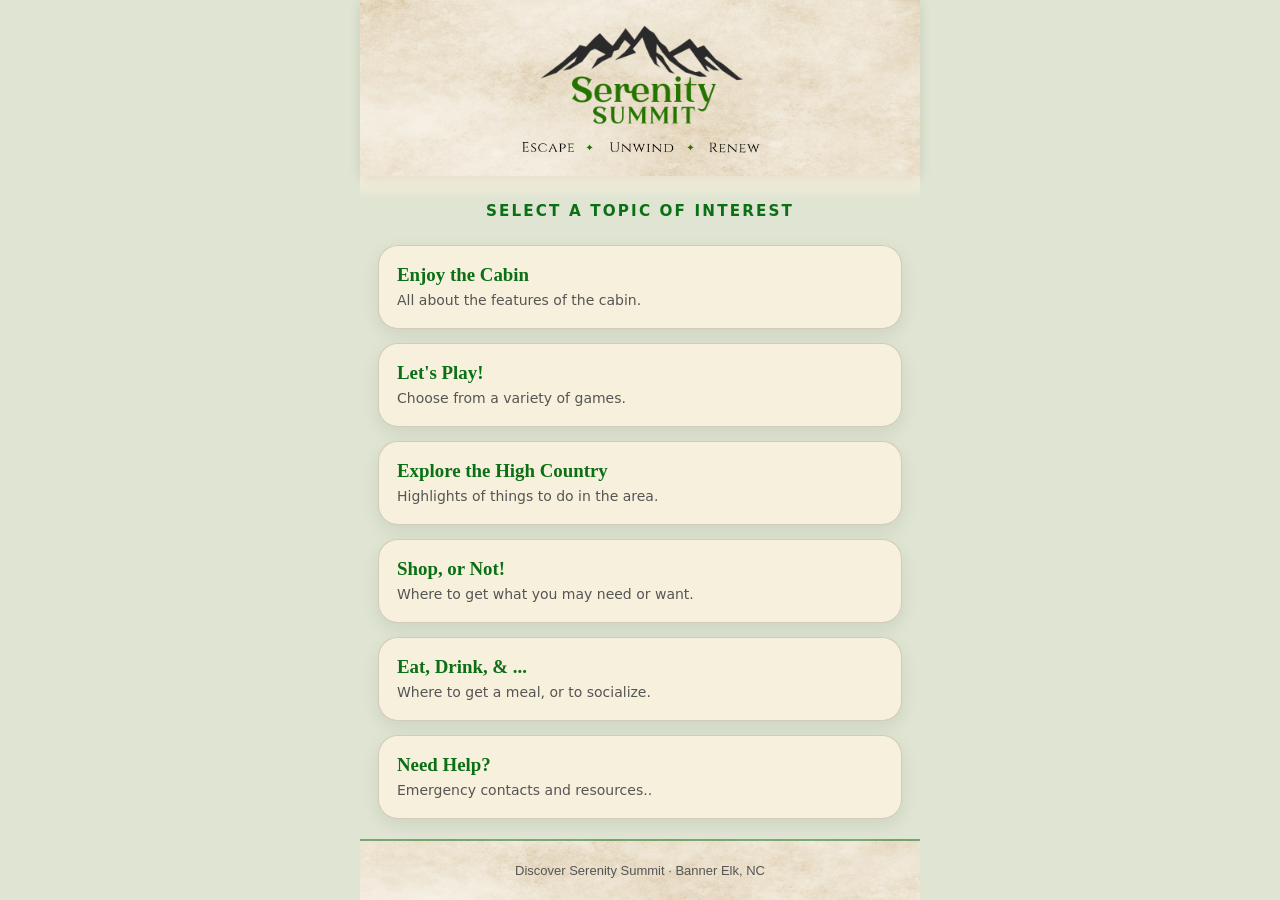
==== index.html @ 178c5b60 "Revert home page green-background test; restore sage" ====
<!doctype html>
<html lang="en">
<head>
<meta charset="utf-8">
<meta name="viewport" content="width=device-width, initial-scale=1">
<title>Discover Serenity Summit</title>
<link rel="stylesheet" href="shared.css?v=4">
</head>
<body>
<div class="page">

<header class="header">

  <a class="logo-link" href="./" aria-label="Serenity Summit home"><img class="logo"
       src="images/Logo-Borderless-sm2.png"
       alt="Serenity Summit"></a>

  <img class="tagline-image"
       src="images/Tagline.png"
       alt="Escape • Unwind • Renew">

</header>
<div class="fade" aria-hidden="true"></div>
<main class="content">
  <p class="intro">
    Select a topic of interest
  </p>

  <nav class="grid">
    <a class="card" href="guest-guide/">
      <strong>Enjoy the Cabin</strong>
      <span>All about the features of the cabin.</span>
    </a>

    <a class="card" href="play.html">
      <strong>Let's Play!</strong>
      <span>Choose from a variety of games.</span>
    </a>

    <a class="card" href="explore.html">
      <strong>Explore the High Country</strong>
      <span>Highlights of things to do in the area.</span>
    </a>

    <a class="card" href="shopping.html">
      <strong>Shop, or Not!</strong>
      <span>Where to get what you may need or want.</span>
    </a>

    <a class="card" href="dining.html">
      <strong>Eat, Drink, & ...</strong>
      <span>Where to get a meal, or to socialize.</span>
    </a>

    <a class="card" href="emergency.html">
      <strong>Need Help?</strong>
      <span>Emergency contacts and resources..</span>
    </a>

  </nav>

</main>
<div class="footer">Discover Serenity Summit · Banner Elk, NC</div>

</div>
</body>
</html>
---- shared.css ----
:root{
  --green:#0b6f16;
  --cream:#f7f0dc;
  --sage:#dfe5d2;
  --dark:#222;
  --gold:#c9891f;
}
*{box-sizing:border-box}
body{
  margin:0;
  font-family:Georgia,"Times New Roman",serif;
  color:var(--dark);
  background:var(--sage);
}
.page{max-width:560px;margin:auto;min-height:100vh;display:flex;flex-direction:column}
.header {
  position: sticky;
  top: 0;
  z-index: 1000;

  text-align: center;
  padding: 22px 18px 18px;

  background-color: #f7f0dc;
  background-image:
    linear-gradient(rgba(247,240,220,.18), rgba(247,240,220,.18)),
    url("./images/header-parchment.jpg");

  background-size: cover;
  background-position: center;
  background-repeat: no-repeat;

  box-shadow: 0 2px 12px rgba(0,0,0,.10);
}
/* Back link for sub-pages: include <a class="back" href="..."> only on non-home pages */
.back{
  position:absolute;
  left:14px;
  top:14px;
  font-family:system-ui,sans-serif;
  font-size:.9rem;
  font-weight:600;
  color:var(--green);
  text-decoration:none;
  padding:10px 8px;
}
.back:active{opacity:.6}
.mark{font-size:34px;line-height:1}
h1{margin:4px 0 2px;color:var(--green);font-size:2.2rem;line-height:1}
.tagline{
  margin-top:8px;
  letter-spacing:.12em;
  text-transform:uppercase;
  font-size:.72rem;
}
/* Slim parchment-to-sage transition so the header melts into the page body */
.fade{
  height:24px;
  background:linear-gradient(180deg, var(--cream) 0%, var(--sage) 100%);
}
.content{padding:0 18px 20px;flex:1 0 auto}
.logo-link{
  display:block;
  width:225px;
  max-width:70%;
  margin:0 auto 12px;
}
.logo-link .logo{display:block;width:100%;max-width:none;margin:0}
.logo-link:active{opacity:.6}

.tagline-image {
    display: block;
    width: 260px;
    max-width: 80%;
    margin: 0 auto;
}


  .intro{
  text-align:center;
  margin:0 auto 22px;
  line-height:1.5;
  max-width:420px;
  font-family:system-ui,sans-serif;
  font-weight:700;
  text-transform:uppercase;
  letter-spacing:.14em;
  font-size:.95rem;
  color:var(--green);
}
.grid{display:grid;gap:14px}
/* Vertical card stack for sub-pages (game detail, info pages) — same 14px rhythm as .grid */
.stack{display:grid;gap:14px}
.card{
  display:block;
  text-decoration:none;
  color:var(--dark);
  background:var(--cream);
  border:1px solid rgba(0,0,0,.15);
  border-radius:20px;
  padding:18px 18px;
  box-shadow:0 6px 18px rgba(0,0,0,.08);
}
.card strong{
  display:block;
  color:var(--green);
  font-size:1.18rem;
  margin-bottom:5px;
}
.card span{
  display:block;
  font:14px/1.35 system-ui,sans-serif;
  color:#555;
}
.card:active{transform:scale(.985)}
.footer {
    margin:0;
    padding: 22px 20px;

    text-align: center;
    font-family: Tahoma, sans-serif;
    font-size: 13px;
    color: #555;

    background-color: #f7f0dc;
    background-image:
        linear-gradient(rgba(247,240,220,.18), rgba(247,240,220,.18)),
        url("images/header-parchment.jpg");

    background-size: cover;
    background-position: center;
    background-repeat: no-repeat;

    border-top: 2px solid rgba(11,111,22,.5);
}
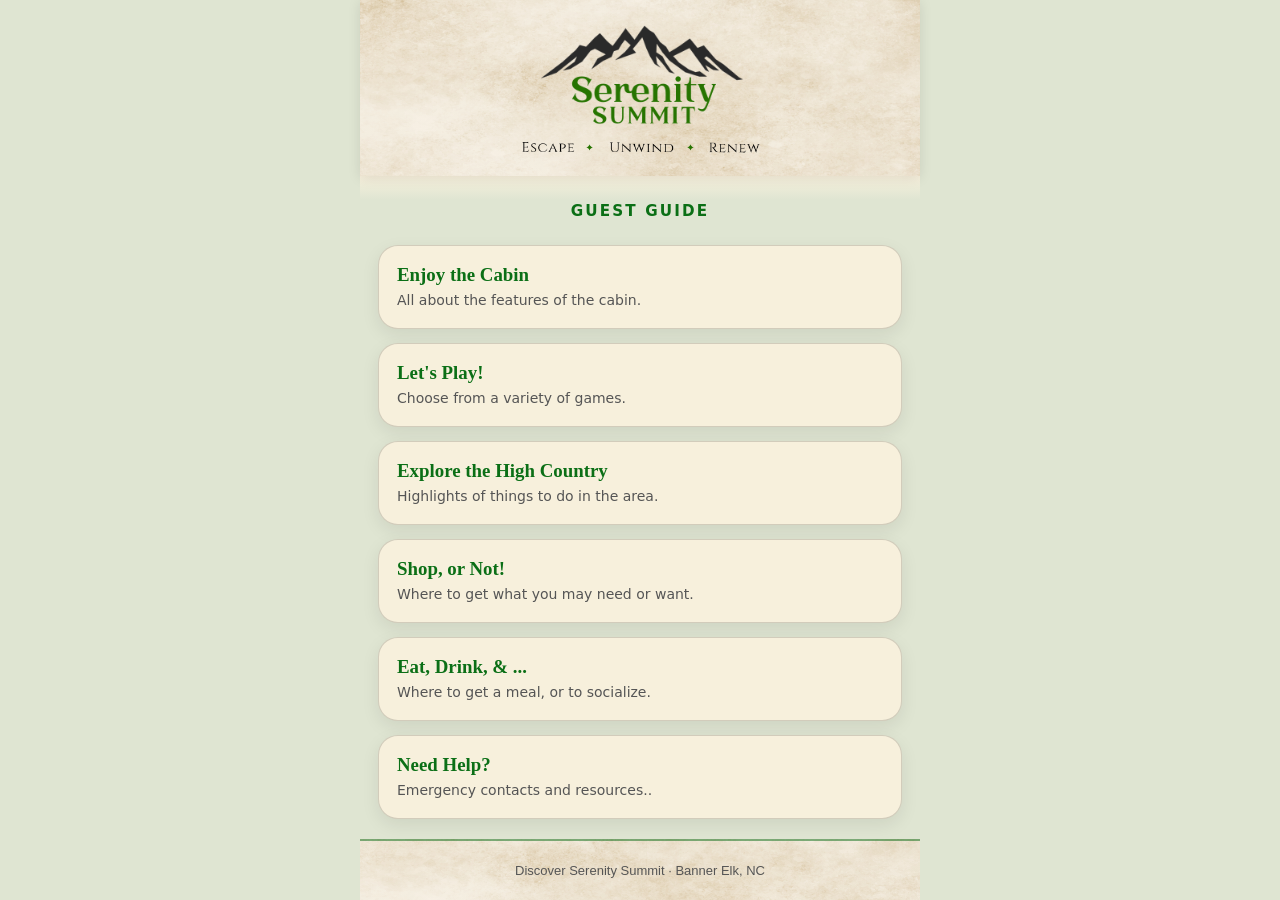
==== commit 0a5737b3: "Home page subheader: Guest Guide" ====
--- a/index.html
+++ b/index.html
@@ -23,7 +23,7 @@
 <div class="fade" aria-hidden="true"></div>
 <main class="content">
   <p class="intro">
-    Select a topic of interest
+    Guest Guide
   </p>
 
   <nav class="grid">
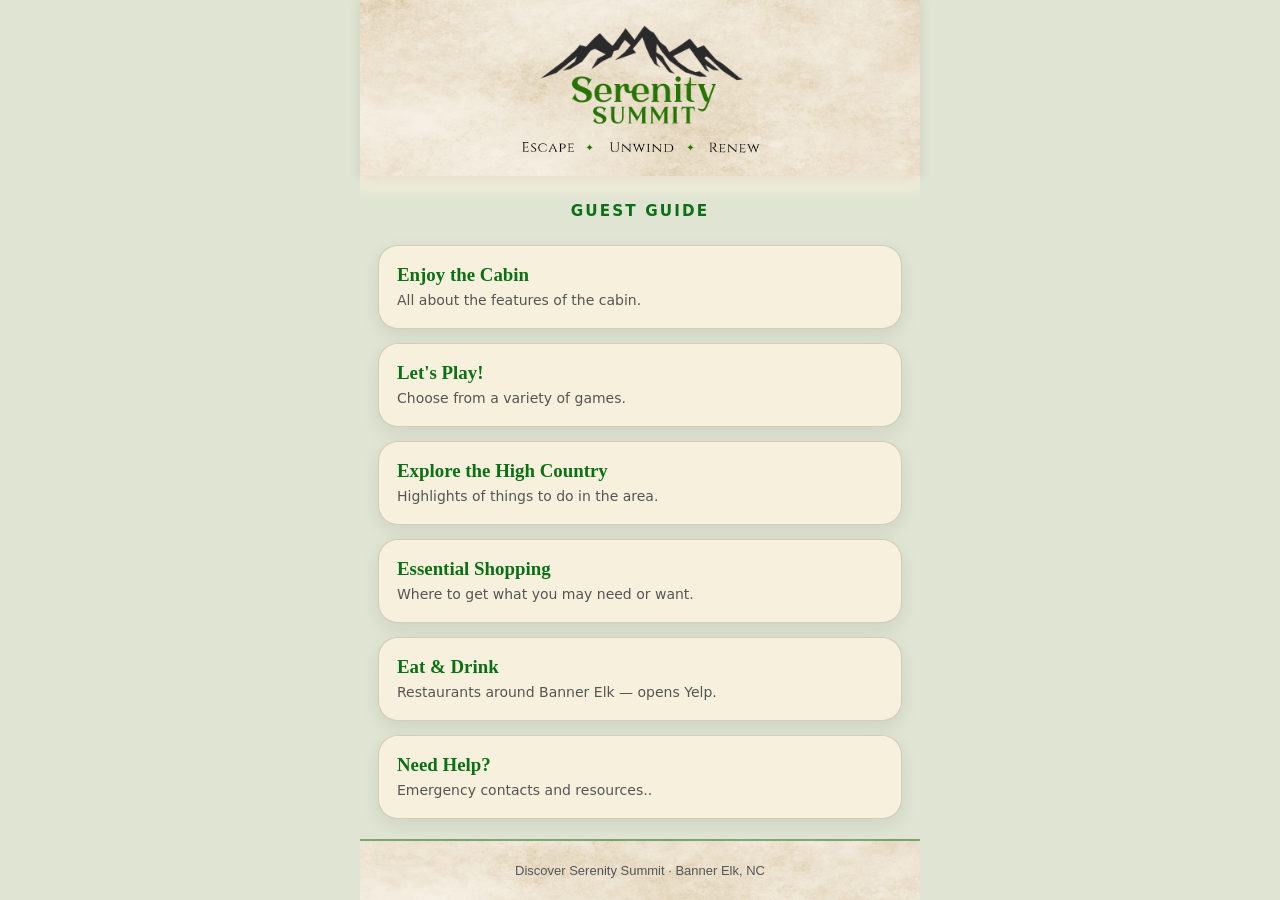
==== commit 5c44d5cf: "Home: 'Essential Shopping' rename; dining card links to Yelp search for Banner Elk" ====
--- a/index.html
+++ b/index.html
@@ -43,13 +43,13 @@
     </a>
 
     <a class="card" href="shopping.html">
-      <strong>Shop, or Not!</strong>
+      <strong>Essential Shopping</strong>
       <span>Where to get what you may need or want.</span>
     </a>
 
-    <a class="card" href="dining.html">
-      <strong>Eat, Drink, & ...</strong>
-      <span>Where to get a meal, or to socialize.</span>
+    <a class="card" href="https://www.yelp.com/search?find_desc=Restaurants&amp;find_loc=Banner+Elk%2C+NC" target="_blank" rel="noopener">
+      <strong>Eat &amp; Drink</strong>
+      <span>Restaurants around Banner Elk &mdash; opens Yelp.</span>
     </a>
 
     <a class="card" href="emergency.html">
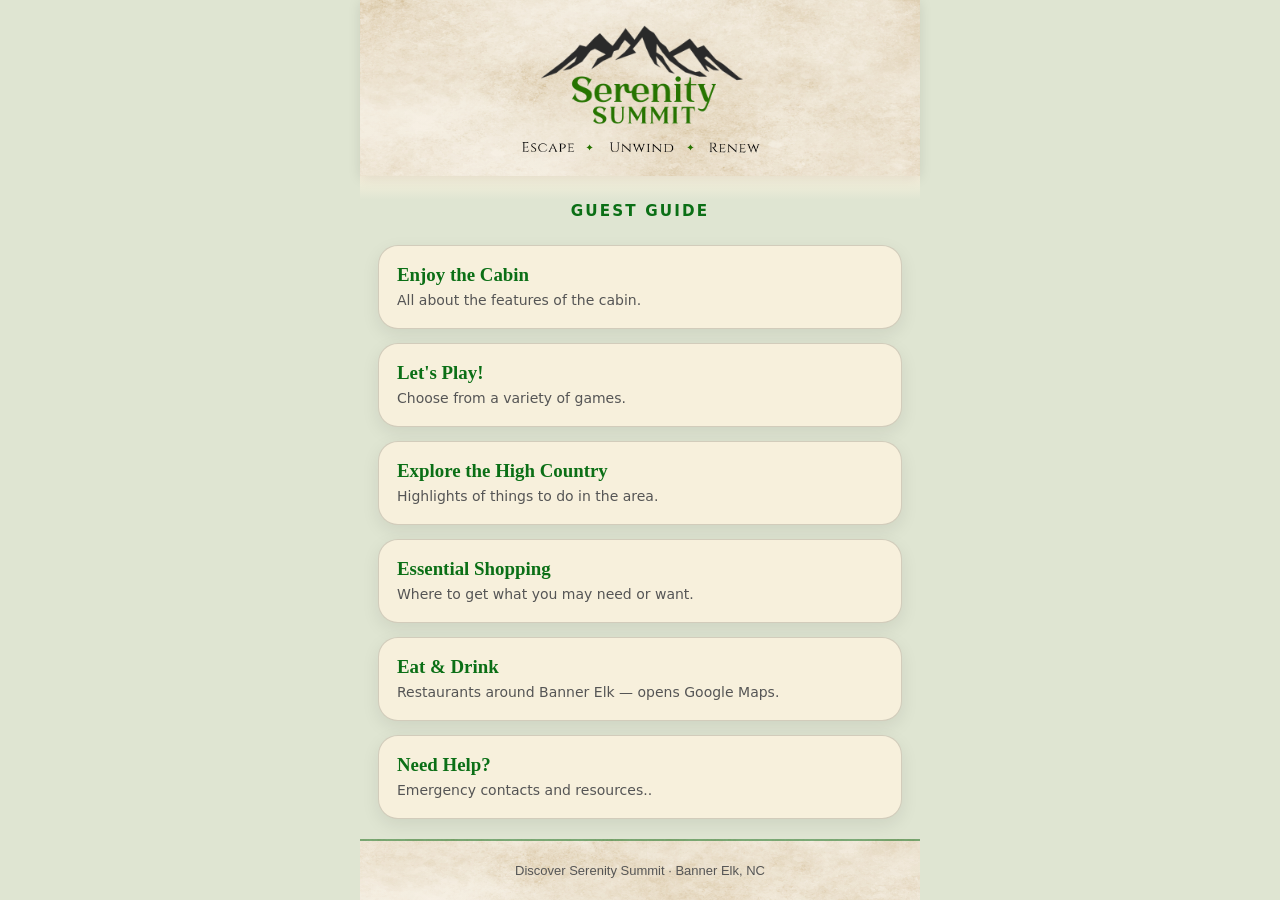
==== commit fb6fcef4: "Home: dining card switches from Yelp to Google Maps (Yelp flaky/blocked)" ====
--- a/index.html
+++ b/index.html
@@ -47,9 +47,9 @@
       <span>Where to get what you may need or want.</span>
     </a>
 
-    <a class="card" href="https://www.yelp.com/search?find_desc=Restaurants&amp;find_loc=Banner+Elk%2C+NC" target="_blank" rel="noopener">
+    <a class="card" href="https://www.google.com/maps/search/?api=1&amp;query=restaurants+in+Banner+Elk+NC" target="_blank" rel="noopener">
       <strong>Eat &amp; Drink</strong>
-      <span>Restaurants around Banner Elk &mdash; opens Yelp.</span>
+      <span>Restaurants around Banner Elk &mdash; opens Google Maps.</span>
     </a>
 
     <a class="card" href="emergency.html">
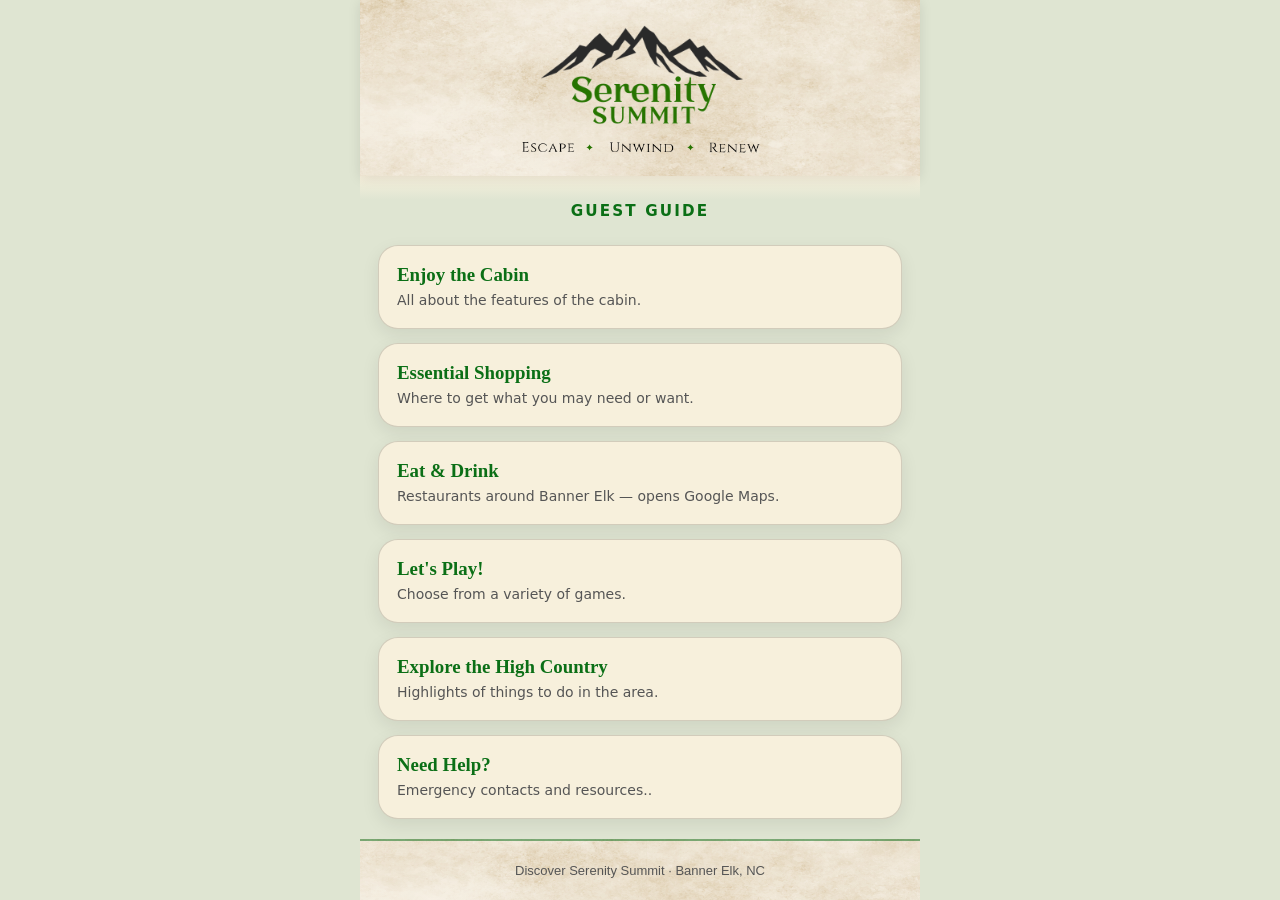
==== commit 9de064e7: "Home: reorder cards by need-frequency (shopping/dining above play/explore)" ====
--- a/index.html
+++ b/index.html
@@ -32,6 +32,16 @@
       <span>All about the features of the cabin.</span>
     </a>
 
+    <a class="card" href="shopping.html">
+      <strong>Essential Shopping</strong>
+      <span>Where to get what you may need or want.</span>
+    </a>
+
+    <a class="card" href="https://www.google.com/maps/search/?api=1&amp;query=restaurants+in+Banner+Elk+NC" target="_blank" rel="noopener">
+      <strong>Eat &amp; Drink</strong>
+      <span>Restaurants around Banner Elk &mdash; opens Google Maps.</span>
+    </a>
+
     <a class="card" href="play.html">
       <strong>Let's Play!</strong>
       <span>Choose from a variety of games.</span>
@@ -40,16 +50,6 @@
     <a class="card" href="explore.html">
       <strong>Explore the High Country</strong>
       <span>Highlights of things to do in the area.</span>
-    </a>
-
-    <a class="card" href="shopping.html">
-      <strong>Essential Shopping</strong>
-      <span>Where to get what you may need or want.</span>
-    </a>
-
-    <a class="card" href="https://www.google.com/maps/search/?api=1&amp;query=restaurants+in+Banner+Elk+NC" target="_blank" rel="noopener">
-      <strong>Eat &amp; Drink</strong>
-      <span>Restaurants around Banner Elk &mdash; opens Google Maps.</span>
     </a>
 
     <a class="card" href="emergency.html">
